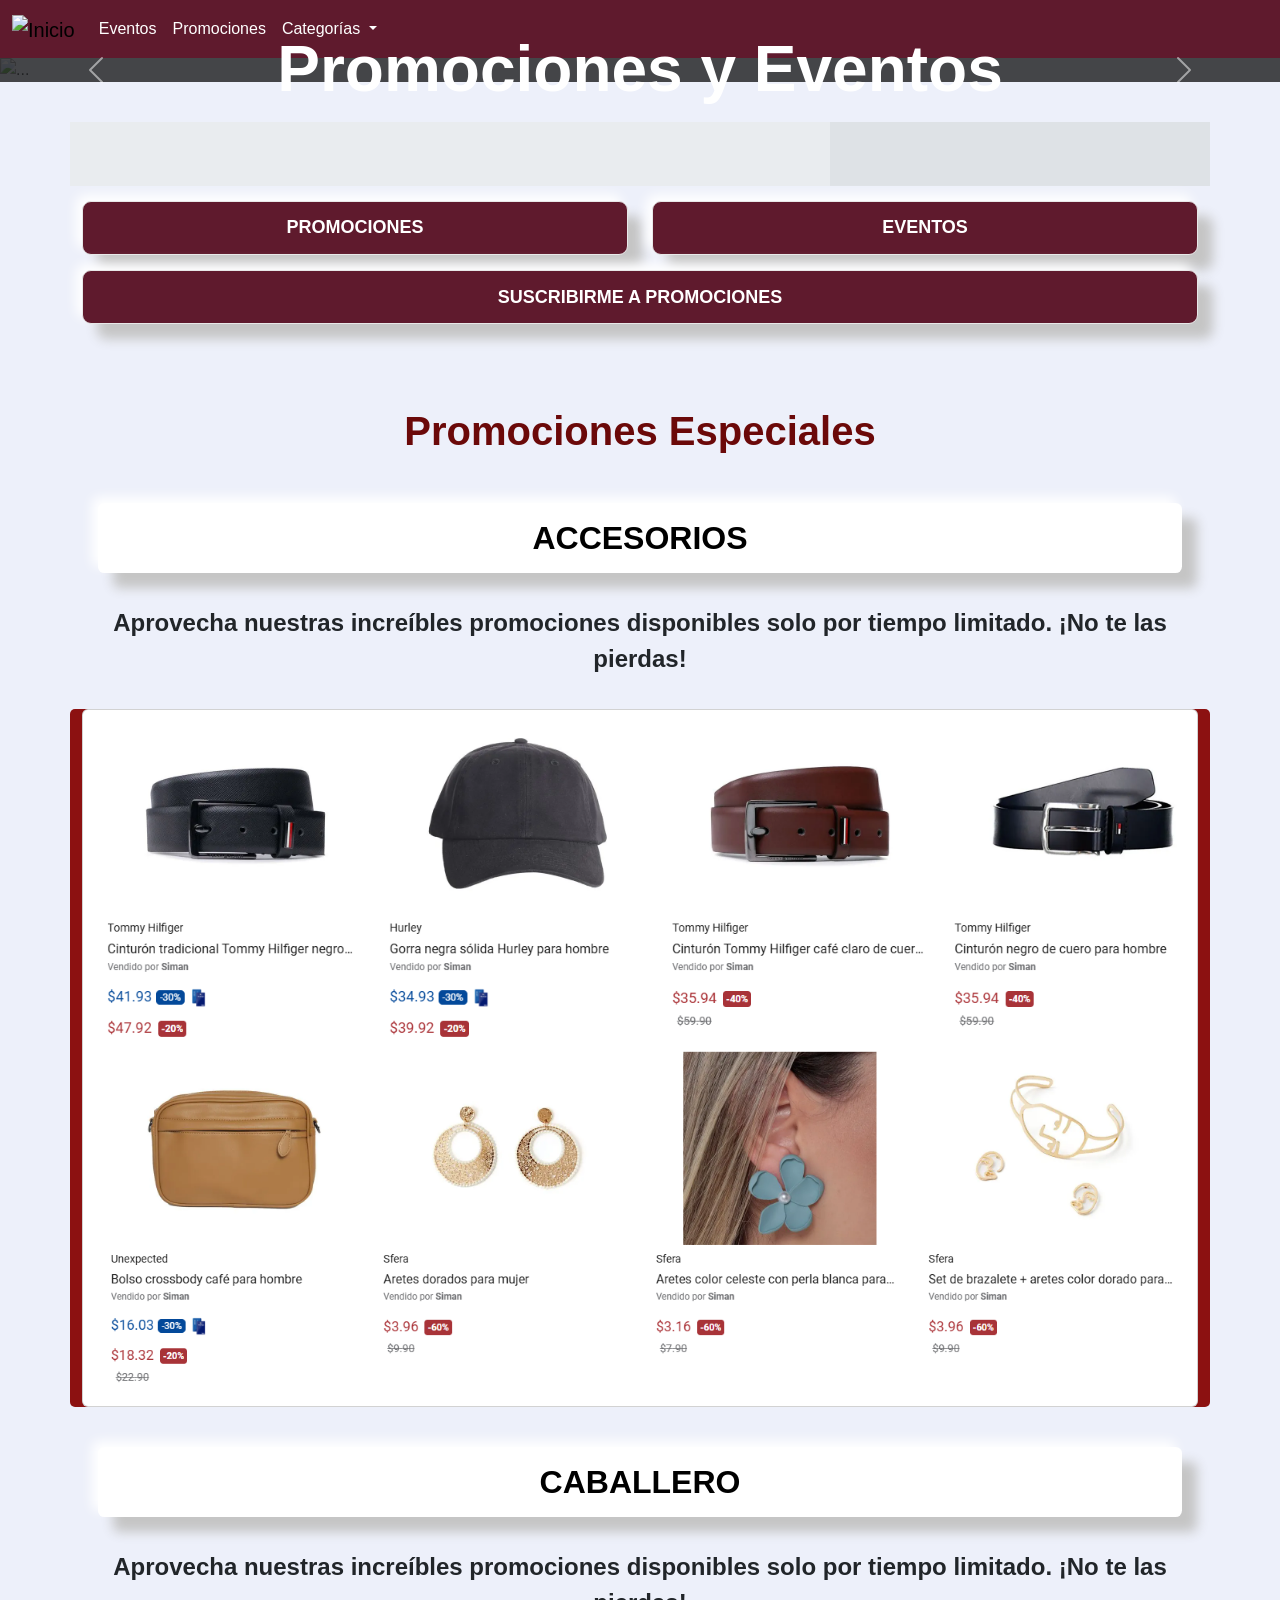
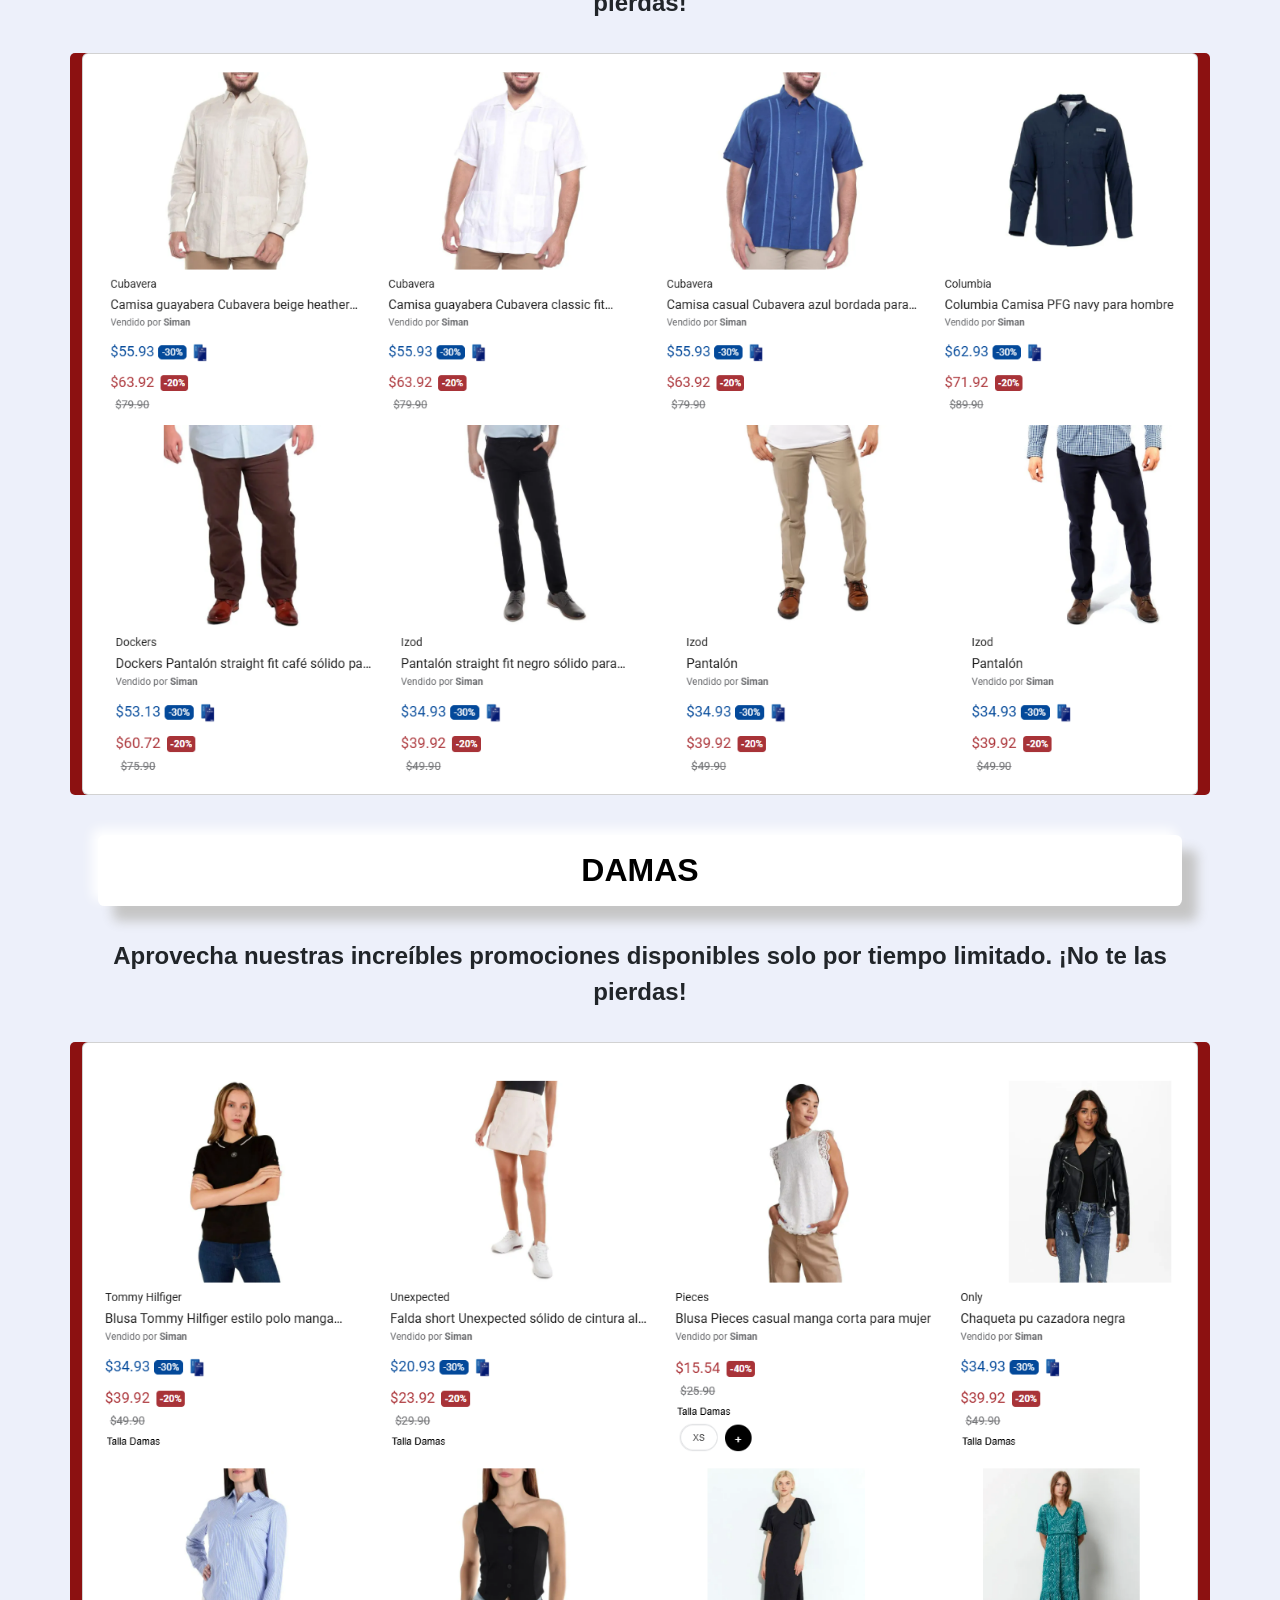
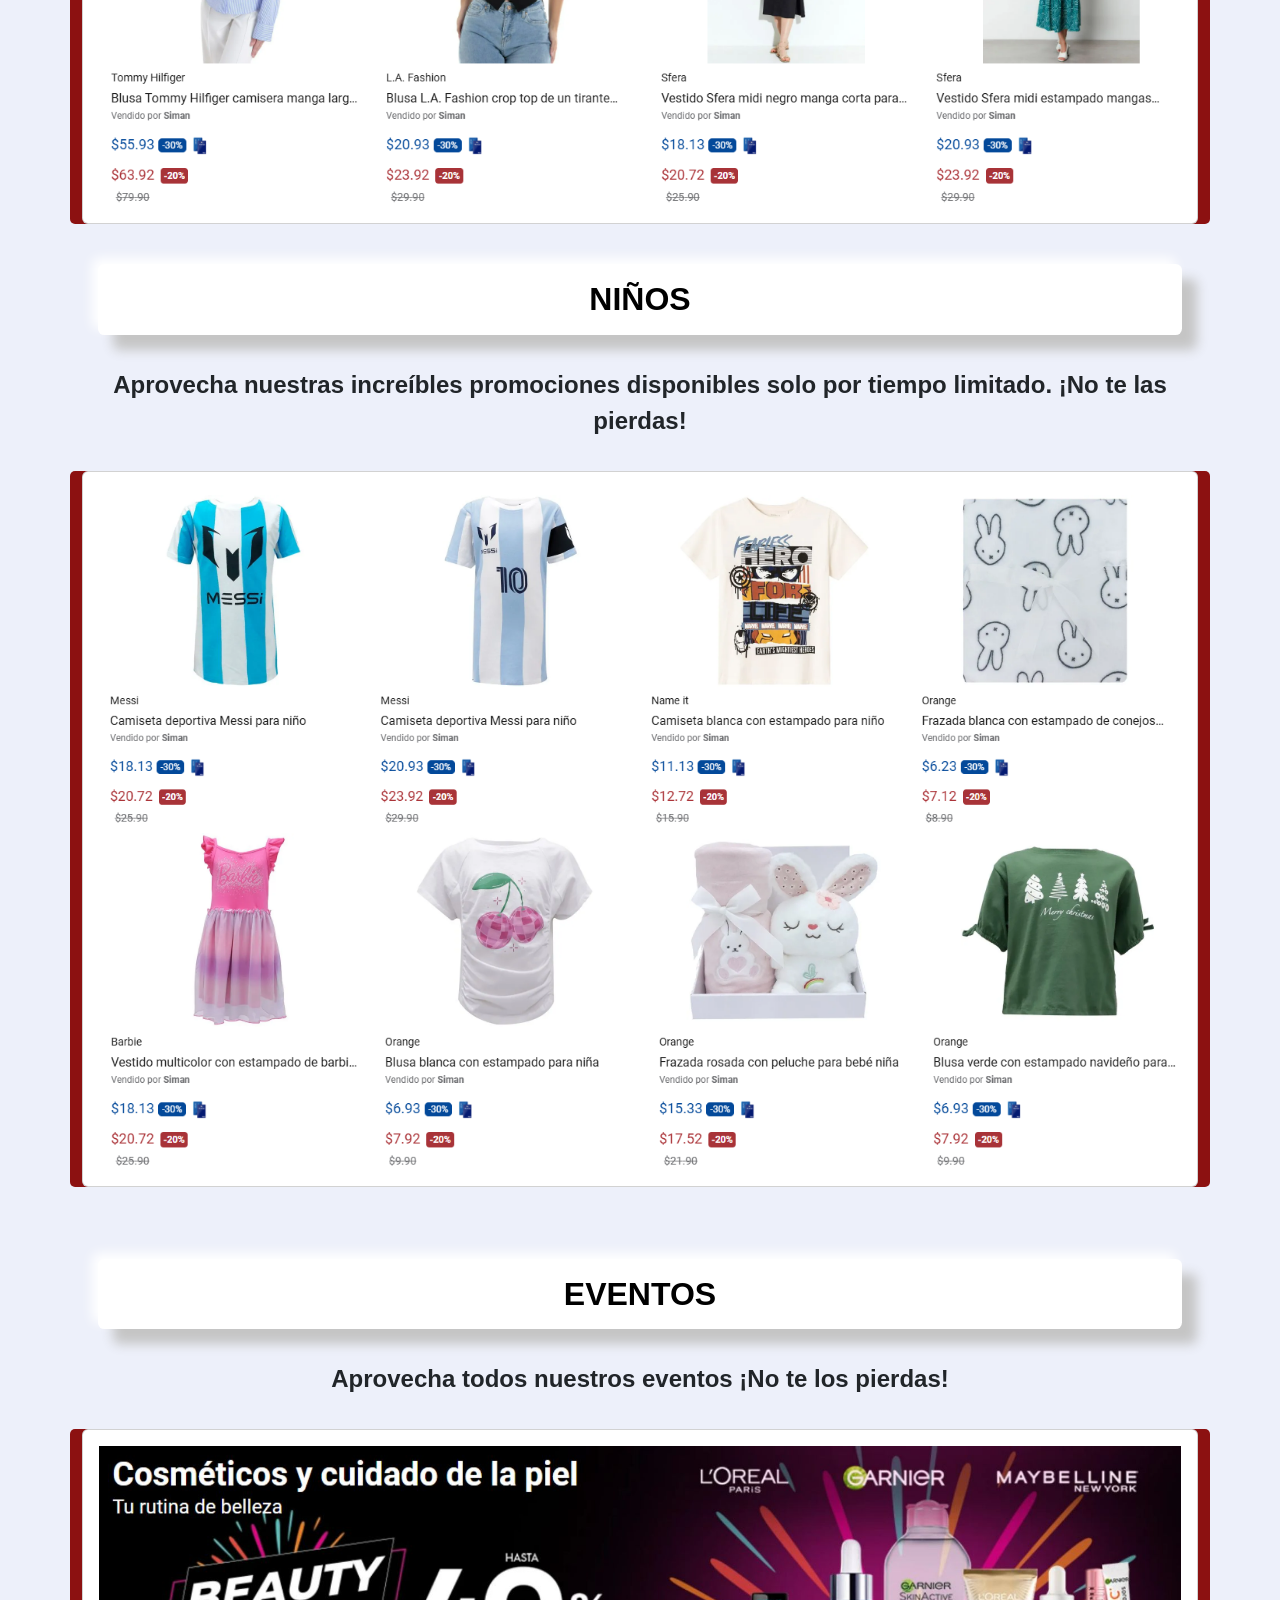
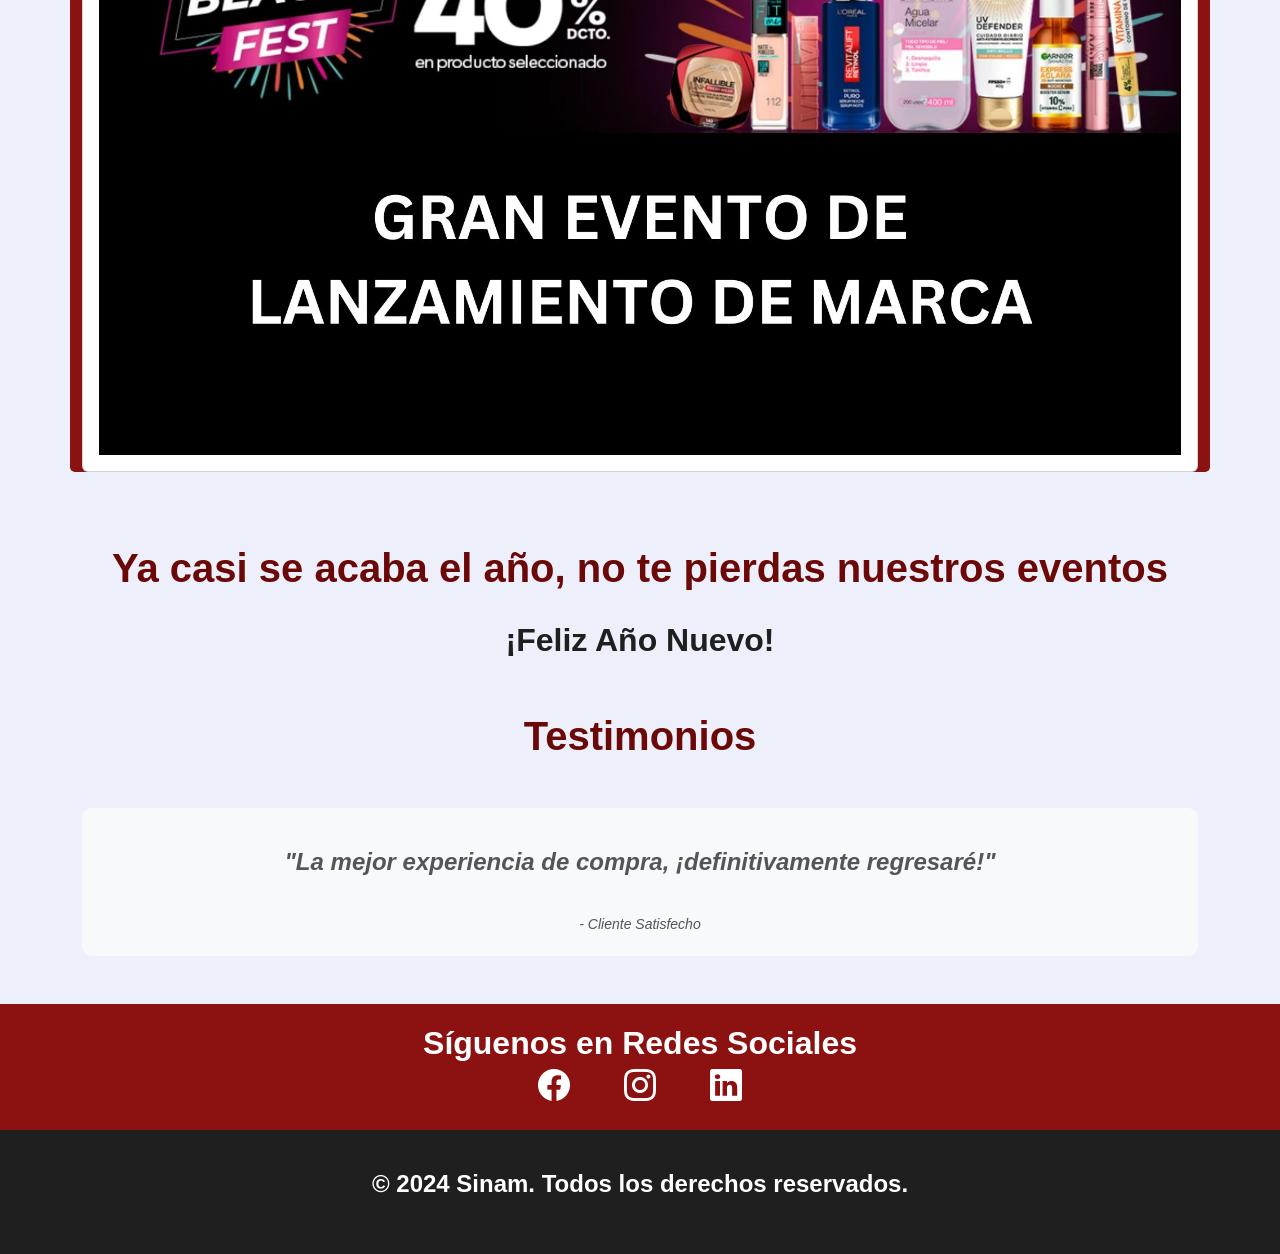
==== index.html @ 37f49fa4 "Rename Index.html to index.html Cambie Index por index" ====
<!DOCTYPE html>
<html lang="en">

<head>
    <meta charset="UTF-8">
    <meta name="viewport" content="width=device-width, initial-scale=1.0">
    <link href="https://cdn.jsdelivr.net/npm/bootstrap@5.3.3/dist/css/bootstrap.min.css" rel="stylesheet"
        integrity="sha384-QWTKZyjpPEjISv5WaRU9OFeRpok6YctnYmDr5pNlyT2bRjXh0JMhjY6hW+ALEwIH" crossorigin="anonymous">
    <link rel="stylesheet" href="https://cdn.jsdelivr.net/npm/bootstrap-icons@1.10.5/font/bootstrap-icons.css">
    <script src="https://cdn.jsdelivr.net/npm/bootstrap@5.3.3/dist/js/bootstrap.bundle.min.js"
        integrity="sha384-YvpcrYf0tY3lHB60NNkmXc5s9fDVZLESaAA55NDzOxhy9GkcIdslK1eN7N6jIeHz" crossorigin="anonymous"></script>
    <link rel="stylesheet" href="Assets/Styles.css">
    <title>Promociones Sinam</title>

</head>

<body>
    <header>
        <nav class="navbar navbar-expand-lg" style="background-color: #5F1A2D">
            <div class="container-fluid">
                <a class="navbar-brand" href="index.html">
                    <img src="https://siman.vtexassets.com/assets/vtex.file-manager-graphql/images/e4ecff05-a1d5-4fbf-90ae-7037b78b70f2___19999b42961a45dbb2f4293973939c0b.svg"
                        alt="Inicio" width="150">
                </a>
                <button class="navbar-toggler" type="button" data-bs-toggle="collapse"
                    data-bs-target="#navbarSupportedContent" aria-controls="navbarSupportedContent" aria-expanded="false"
                    aria-label="Toggle navigation">
                    <span class="navbar-toggler-icon"></span>
                </button>
                <div class="collapse navbar-collapse" id="navbarSupportedContent">
                    <ul class="navbar-nav me-auto mb-2 mb-lg-0">
                        <li class="nav-item">
                            <a class="nav-link active" aria-current="page" href="#EVENTOS" style="color: white;">Eventos</a>
                        </li>
                        <li class="nav-item">
                            <a class="nav-link" href="#promociones" style="color: white;">Promociones</a>
                        </li>
                        <li class="nav-item dropdown">
                            <a class="nav-link dropdown-toggle" href="#" role="button" data-bs-toggle="dropdown"
                                aria-expanded="false" style="color: white;">
                                Categorías
                            </a>
                            <ul class="dropdown-menu">
                                <li><a class="dropdown-item" href="#ACCESORIOS">Accesorios</a></li>
                                <li><a class="dropdown-item" href="#CABALLERO">Caballeros</a></li>
                                <li><a class="dropdown-item" href="#DAMAS">Damas</a></li>
                                <li><a class="dropdown-item" href="#NIÑOS">Niños</a></li>
                                
                                
                            </ul>
                        </li>
                    </ul>
                    
                </div>
            </div>
        </nav>
    </header>

    
    <section class="carousels">
        <div class="carousel-overlay">
            <h2>Promociones y Eventos</h2>
        </div>

        <div id="carouselExampleRide" class="carousel slide" data-bs-ride="carousel" data-bs-interval="3000">
            <div class="carousel-inner">
                
                <div class="carousel-item active">
                    <img src="https://siman.vtexassets.com/assets/vtex.file-manager-graphql/images/9c8678b0-8ed6-4fb7-b0b8-afb2bce6715c___4fba3512f62de926abd7a8b572b35449.jpg"
                        class="d-block w-100" alt="...">
                </div>
                
                <div class="carousel-item">
                    <img src="https://siman.vtexassets.com/assets/vtex.file-manager-graphql/images/683ba41d-2fdb-430b-965a-386ed344f950___d851d9ec091de3a6d39375bcaa7ee61e.jpg"
                        class="d-block w-100" alt="...">
                </div>
                <div class="carousel-item">
                    <img src="https://siman.vtexassets.com/assets/vtex.file-manager-graphql/images/4e006563-eccc-4fc7-9f91-490baccd30ce___bc0f6df8c7f15223cabfdde91b1e8120.jpg"
                        class="d-block w-100" alt="...">
                </div>
            </div>
            <button class="carousel-control-prev" type="button" data-bs-target="#carouselExampleRide"
                data-bs-slide="prev">
                <span class="carousel-control-prev-icon" aria-hidden="true"></span>
                <span class="visually-hidden">Previous</span>
            </button>
            <button class="carousel-control-next" type="button" data-bs-target="#carouselExampleRide"
                data-bs-slide="next">
                <span class="carousel-control-next-icon" aria-hidden="true"></span>
                <span class="visually-hidden">Next</span>
            </button>
        </div>
    </section>

    <section class="galeria">
        <div class="container text-center">
            <div class="row">
                <div class="col-lg-8">
                    <img src="https://siman.vtexassets.com/assets/vtex.file-manager-graphql/images/0140a25f-dde0-400b-b273-82d0436a4aa0___21d6024a87df809b2ba54321a27760c1.jpg"
                        class="img-fluid" alt="">
                </div>
                <div class="col-sm-4">
                    <img src="https://siman.vtexassets.com/assets/vtex.file-manager-graphql/images/4ad45ef2-b67a-4bc9-b803-daec7fcf2d91___7218b232532e399acb2bec048297d586.jpg"
                        class="img-fluid" alt="">
                </div>
            </div>
            <div class="row text-center ">
                <div class="col-sm-6">
                    <a href="#promociones" class="highlight-link btn">PROMOCIONES</a>
                </div>
                <div class="col-sm-6 botones">
                    <a href="#eventos" class="highlight-link btn">EVENTOS</a>
                </div>
            </div>
            <div class="row text-center">
                <div class="col-sm-12">
                    <a href="#suscripcion" class="highlight-link btn btn-suscribirme">SUSCRIBIRME A PROMOCIONES</a>
                </div>
            </div>
        </div>
    </section>
    

    <section class="promotions-section text-center my-5" id="promociones">
        <div class="container">
        
            <h2>Promociones Especiales</h2>
            <section id="ACCESORIOS">
                
            <h3>ACCESORIOS</h3>
            <p>Aprovecha nuestras increíbles promociones disponibles solo por tiempo limitado. ¡No te las pierdas!</p>
            <div class="row">
                <div class="col-md-14-6 mb-4">
                    <div class="card">
                        <div class="card-body">
                            <img src="promaccesorios.png" class="img-fluid" alt="">
                            <img src="PROMACCESORIOSMUJER.png" class="img-fluid" alt="">
                        </div>
                    </div>
                </div>
            </section>


                <section id="CABALLERO">
            <h3>CABALLERO</h3>
            <p>Aprovecha nuestras increíbles promociones disponibles solo por tiempo limitado. ¡No te las pierdas!</p>
            <div class="row">
                <div class="col-md-14-6 mb-4">
                    <div class="card">
                        <div class="card-body">
                            <img src="promocamisas.png" class="img-fluid" alt="">
                            <img src="Promopantalones.png" class="img-fluid" alt="">
                        </div>
                    </div>
                </div>
            </section>

            <section id="DAMAS">
                <h3>DAMAS</h3>
                <p>Aprovecha nuestras increíbles promociones disponibles solo por tiempo limitado. ¡No te las pierdas!</p>
                <div class="row">
                    <div class="col-md-14-6 mb-4">
                        <div class="card">
                            <div class="card-body">
                                <img src="promdamas.png" class="img-fluid" alt="">
                                <img src="promdamas2.png" class="img-fluid" alt="">
                            </div>
                        </div>
                    </div>
                </section>
                
                <section id="NIÑOS"></section>
                <h3>NIÑOS</h3>
                <p>Aprovecha nuestras increíbles promociones disponibles solo por tiempo limitado. ¡No te las pierdas!</p>
                <div class="row">
                    <div class="col-md-14-6 mb-4">
                        <div class="card">
                            <div class="card-body">
                                <img src="promniños.png" class="img-fluid" alt="">
                                <img src="promniñas.png" class="img-fluid" alt="">
                            </div>
                        </div>
                    </div>
                
                </section>


            </div>
        </div>
    </section>
    
    <section class="promotions-section text-center my-5" id="EVENTOS">
        <div class="container">
        
            <h3>EVENTOS</h3>
            <section id="EVENTOS">
            
            
                <section id="EVENTOS"></section>
                
                <p>Aprovecha todos nuestros eventos ¡No te los pierdas!</p>
                <div class="row">
                    <div class="col-md-14-6 mb-4">
                        <div class="card">
                            <div class="card-body">
                                <img src="EVENTO.jpg" class="img-fluid" alt="">
                                
                            </div>
                        </div>
                    </div>
                
                </section>


            </div>
        </div>
    </section>

    <section class="counter-section">
        <div class="container text-center">
            <h2 class="my-4">Ya casi se acaba el año, no te pierdas nuestros eventos</h2>
            <div id="counter" class="counter">
                <div class="time-box" id="days-box">
                    <span class="time" id="days">00</span>
                    <span class="label">días</span>
                </div>
                <div class="time-box" id="hours-box">
                    <span class="time" id="hours">00</span>
                    <span class="label">horas</span>
                </div>
                <div class="time-box" id="minutes-box">
                    <span class="time" id="minutes">00</span>
                    <span class="label">minutos</span>
                </div>
                <div class="time-box" id="seconds-box">
                    <span class="time" id="seconds">00</span>
                    <span class="label">segundos</span>
                </div>
            </div>
        </div>
    </section>
    
    <script>
        function updateCounter() {
            const targetDate = new Date("2024-12-31T23:59:59").getTime();
            const now = new Date().getTime();
            const distance = targetDate - now;
    
            const days = Math.floor(distance / (1000 * 60 * 60 * 24));
            const hours = Math.floor((distance % (1000 * 60 * 60 * 24)) / (1000 * 60 * 60));
            const minutes = Math.floor((distance % (1000 * 60 * 60)) / (1000 * 60));
            const seconds = Math.floor((distance % (1000 * 60)) / 1000);
    
            if (distance < 0) {
                document.getElementById("counter").innerHTML = "¡Feliz Año Nuevo!";
            } else {
                document.getElementById("days").textContent = days;
                document.getElementById("hours").textContent = hours;
                document.getElementById("minutes").textContent = minutes;
                document.getElementById("seconds").textContent = seconds;
            }
        }
    
        setInterval(updateCounter, 1000);
    </script>
    
    
    
    
    <section class="testimonial-section text-center my-5">
        <div class="container">
            <h2>Testimonios</h2>
            <div class="testimonial">
                <p>"La mejor experiencia de compra, ¡definitivamente regresaré!"</p>
                <small>- Cliente Satisfecho</small>
            </div>
        </div>
    </section>

    <section class="social-section text-center my-0">
        <div class="container">
            <h2 class="redes">Síguenos en Redes Sociales</h2>
            <div class="social-icons">
                <a href="https://www.facebook.com/simanelsalvador/"><i class="bi bi-facebook"></i></a>
                <a href="https://www.instagram.com/almacenessiman"><i class="bi bi-instagram"></i></a>
                <a href="#"><i class="bi bi-linkedin"></i></a>
            </div>
        </div>
    </section>


    <footer class="text-center my-0" style="background-color: #1F1F1F; color: white; padding: 20px;">
        <p>&copy; 2024 Sinam. Todos los derechos reservados.</p>
    </footer>

    
    
</body>

</html>
---- Assets/Styles.css ----
/* Estilos básicos */
body {
    background-color: #EDF0FA;
    font-family: Arial, sans-serif;
}

h2 {
    font-weight: bold;
    font-size: 2.5rem;
    color: #6b0909;
    margin-bottom: 3rem;
}

h3 {
    font-weight: bold;
    font-size: 2rem;
    background-color: #ffffff;
    color: #000000;
    box-shadow: 15px 15px 12px #c5c5c5, -6px -6px 12px #ffffff;
    margin: 1rem;
    border-radius: 0.2em;
    padding: 1rem;
}

p{
    font-weight: bold;
    padding: 1rem 1rem;
    font-size: 1.5rem;
}

/* Clases específicas */
.carousels{
    margin-bottom: 20px;
    position: relative;
}

.carousel-item img {
    opacity: 0.6; /* Opacidad de las imágenes de fondo */
}

.carousel-overlay h2 {
    position: absolute;
    top: 0;
    left: 0;
    width: 100%;
    height: 100%;
    display: flex;
    justify-content: center;
    align-items: center;
    color: white;
    font-size: 4rem;
    font-weight: bold;
    background-color: rgba(0, 0, 0, 0.712); /* Fondo oscuro semitransparente */
    z-index: 1; /* Asegura que el texto esté encima */
}

.carousel-inner {
    z-index: 0; /* Hace que el carrusel quede detrás del texto */
}


.galeria {
    padding: 20px;
}

.galeria .row {
    margin-bottom: 15px;
}

.galeria img {
    width: 100%;
    height: auto;
    border-radius: 5px;
}

.galeria .btn {
    width: 100%;
}

.col-lg-8 {
    background-color: #e9ecef;
    padding: 20px;
}

.col-sm-4, .col-sm {
    background-color: #dee2e6;
    padding: 20px;
}

.mb-4 {
    background-color: #8C1111;
    border-radius: 5px;
}

.counter {
    display: flex;
    justify-content: center;
    align-items: center;
    gap: 20px;
    font-size: 2rem;
    font-weight: bold;
    color: #1F1F1F;
    margin: 20px 0;
}

.social-section {
    background-color: #8C1111;
    padding: 20px 0;
    color: white;
}

.social-icons a, .redes {
    color: #ffffff;
    font-size: 2rem;
    margin: 0 25px;
}

.testimonials {
    background-color: #f2f2f2;
    padding: 20px 0;
}

.testimonial {
    background-color: #f8f9fa;
    border-radius: 10px;
    font-style: italic;
    color: #555;
    padding: 20px;
    margin: 10px 0 20px 0;
}

.highlight-link {
    color: #ffffff;
    padding: 0.7em 1.7em;
    font-size: 18px;
    border-radius: 0.5em;
    background: #5F1A2D;
    cursor: pointer;
    border: 1px solid #e8e8e8;
    transition: all 0.3s;
    box-shadow: 15px 15px 12px #c5c5c5, -6px -6px 12px #ffffff;
    font-weight: bold;
}

.highlight-link:hover {
    background-color: #EDF0FA;
    color: #000000;
}

.highlight-link:active {
    color: #666;
    box-shadow: inset 4px 4px 12px #c5c5c5, inset -4px -4px 12px #ffffff;
}

/* Estilos adicionales */
.time-box {
    border: 2px solid #8C1111;
    border-radius: 10px;
    padding: 20px;
    text-align: center;
    background: #fff;
    box-shadow: 15px 15px 12px #c5c5c5, -6px -6px 12px #ffffff;
    position: relative;
}

.time {
    font-size: 40px;
    font-weight: bold;
    display: block;
}

.label {
    font-size: 16px;
    color: #333;
}

/* Efectos */
#navbarSupportedContent .nav-item:hover {
    background-color: #6b0909;
    border-radius: 10px;
}

#seconds-box {
    animation: fall 1s infinite;
}

@keyframes fall {
    0% {
        transform: translateY(0);
    }
    50% {
        transform: translateY(10px);
    }
    100% {
        transform: translateY(0);
    }
}
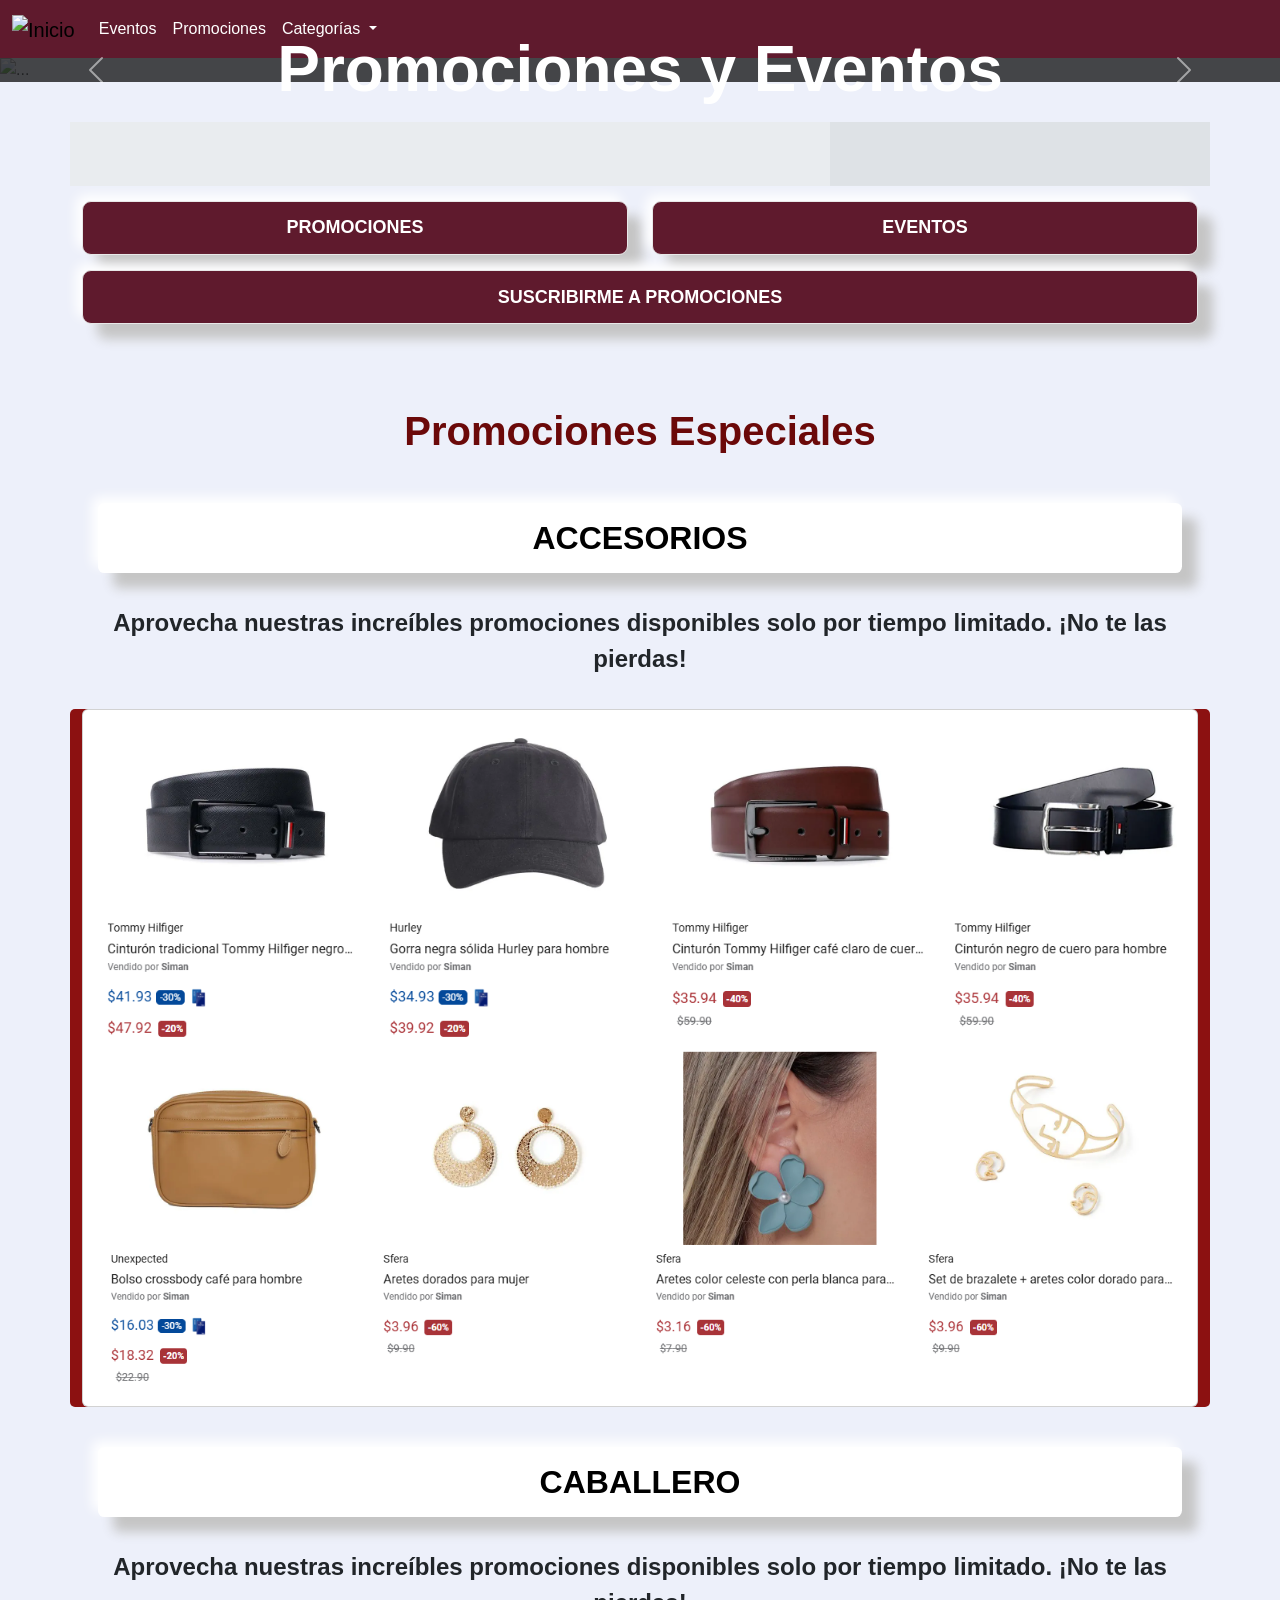
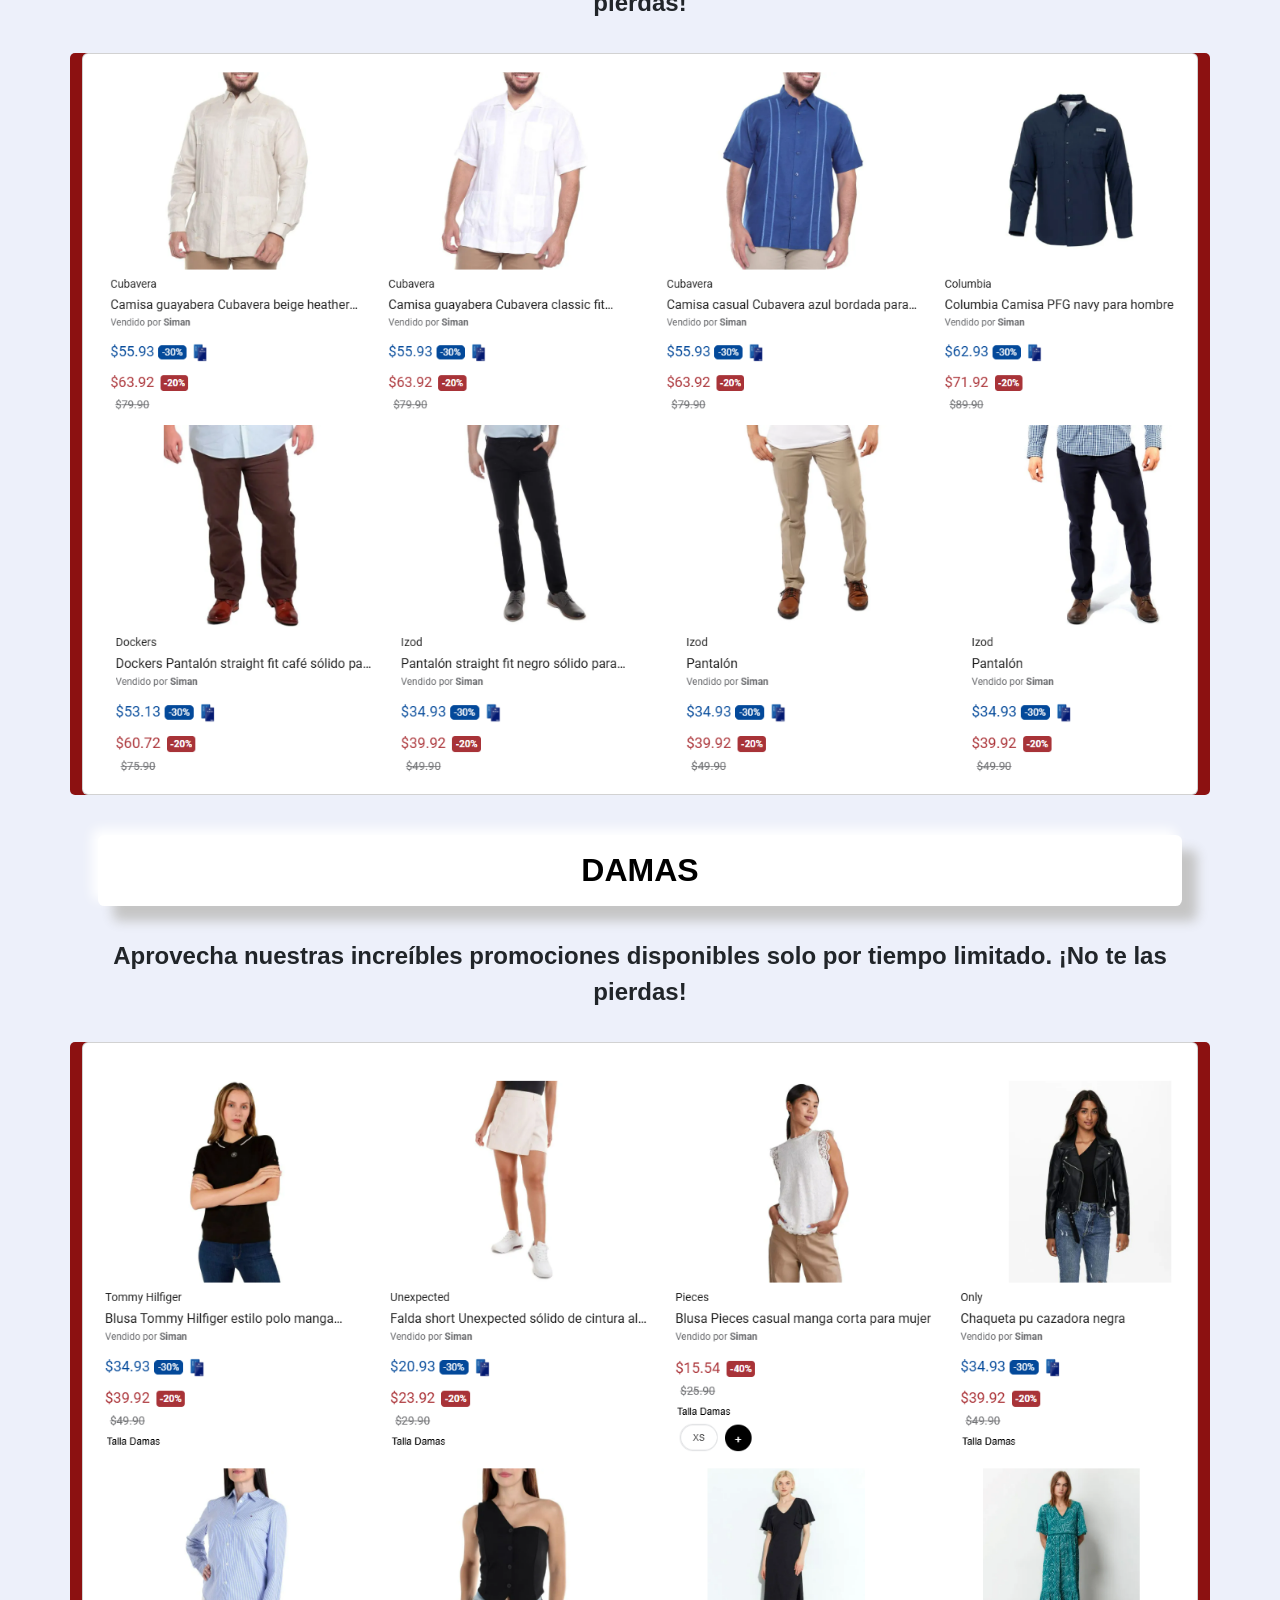
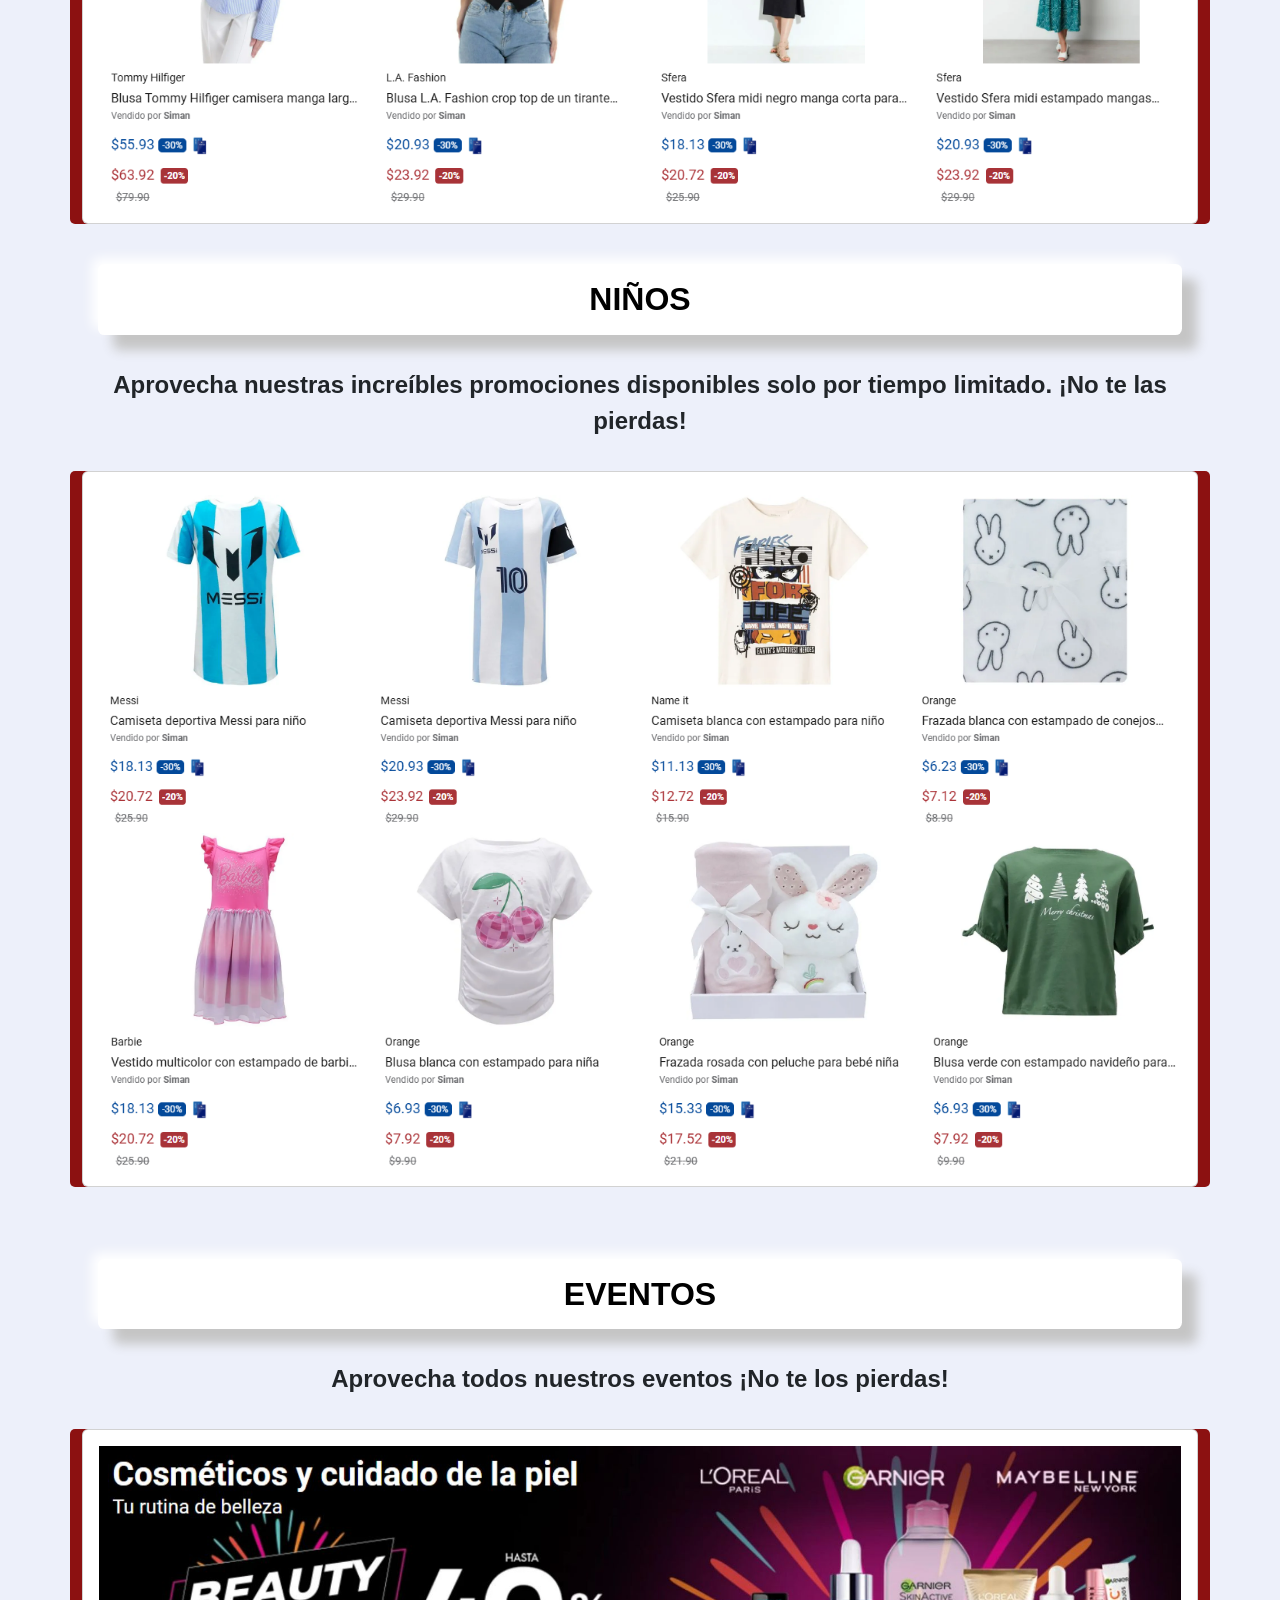
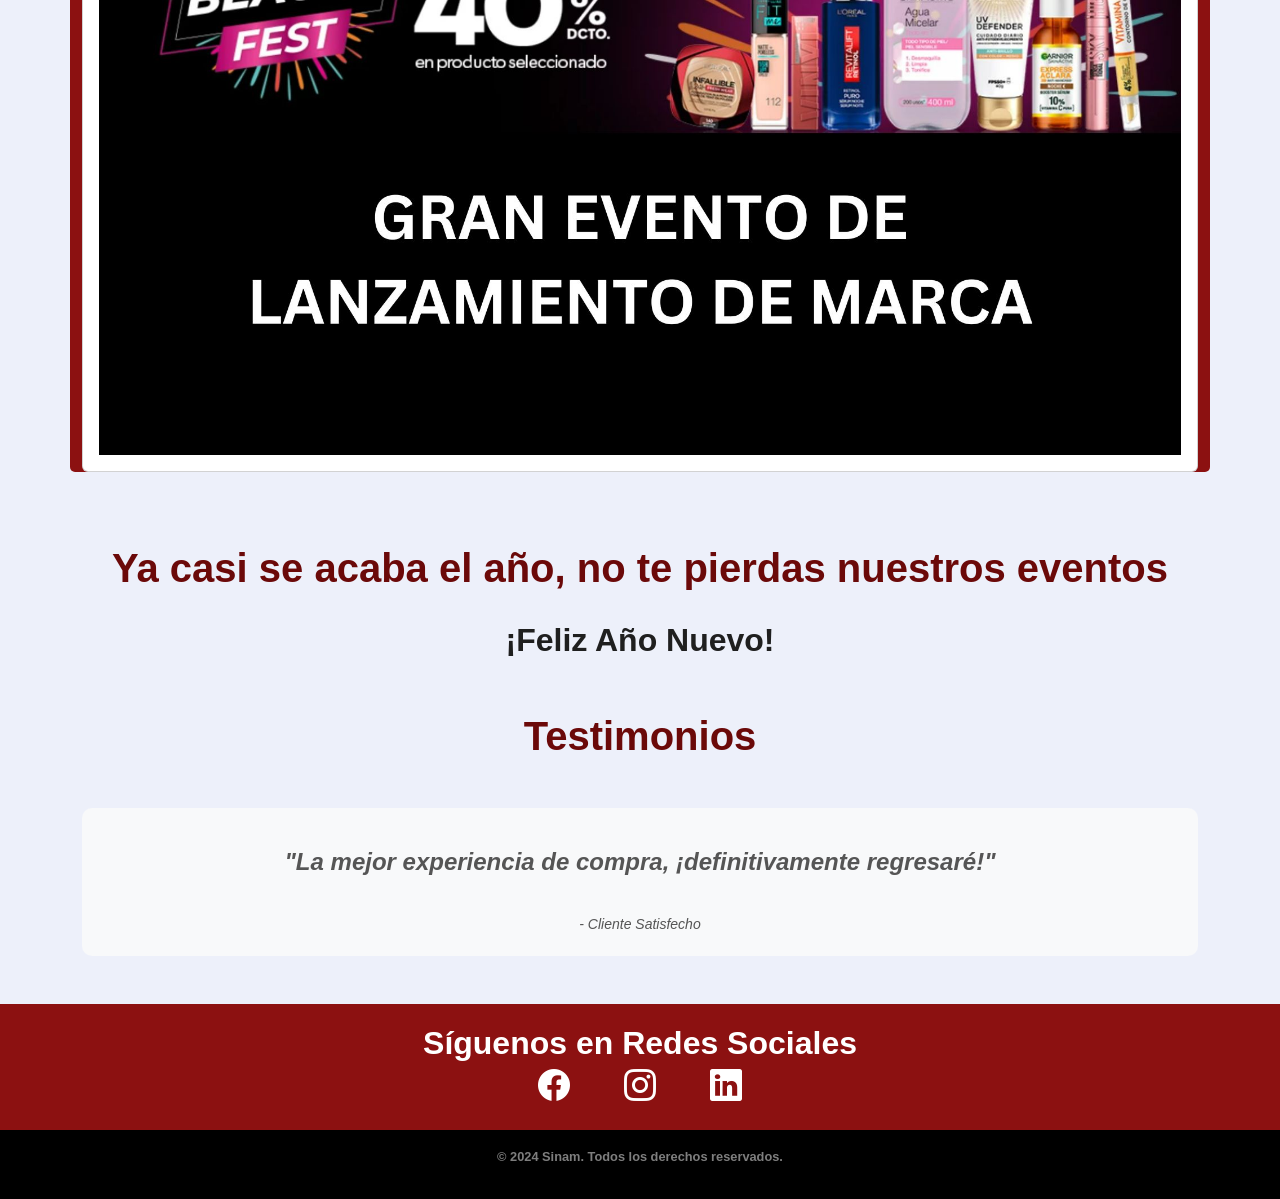
==== commit 2bbf2f68: "Merge branch 'main' of https://github.com/gerald-M14/BOOTCAMP_FSJ26 readme" ====
--- a/index.html
+++ b/index.html
@@ -289,8 +289,8 @@
     </section>
 
 
-    <footer class="text-center my-0" style="background-color: #1F1F1F; color: white; padding: 20px;">
-        <p>&copy; 2024 Sinam. Todos los derechos reservados.</p>
+    <footer class="text-center my-0" style="background-color: #000000; color: rgb(126, 126, 126); padding: 1px; font-size: 0.8rem;">
+        <p class="derechos">&copy; 2024 Sinam. Todos los derechos reservados.</p>
     </footer>
 
     
--- a/Assets/Styles.css
+++ b/Assets/Styles.css
@@ -96,11 +96,12 @@
     display: flex;
     justify-content: center;
     align-items: center;
-    gap: 20px;
+    gap: 15px;
     font-size: 2rem;
     font-weight: bold;
     color: #1F1F1F;
     margin: 20px 0;
+    
 }
 
 .social-section {
@@ -195,3 +196,90 @@
         transform: translateY(0);
     }
 }
+
+footer p{
+    font-size: 0.8rem; /* Forzar el tamaño de la fuente */
+}
+.navbar-toggler-icon {
+    background-color: rgb(209, 208, 208); /* Cambia el color a blanco */
+    border-radius: 5px;
+    
+}
+
+/* Responsive */
+@media (max-width: 768px) {
+    .carousel-title {
+        font-size: 1.5em;
+        margin: 10px 0;
+        order: 1; /* Mueve el título después del carrusel */
+    }
+    .carousel {
+        order: 0;
+    }
+
+    .counter {
+        font-size: 2em; /* Ajusta el tamaño del contador en tabletas */
+    }
+
+}
+
+@media (max-width: 768px) {
+    .counter-section h2 {
+        font-size: 1.5em;
+    }
+
+    .time-box {
+        padding: 15px;
+        min-width: 60px;
+    }
+
+    .time {
+        font-size: 2em;
+    }
+
+    .label {
+        font-size: 0.9em;
+    }
+}
+
+@media (max-width: 480px) {
+    .counter-section h2 {
+        font-size: 1.2em;
+    }
+
+    .time-box {
+        padding: 10px;
+        min-width: 50px;
+        text-align: center;
+        
+        
+    }
+
+    .time {
+        font-size: 1.5rem;
+    }
+
+    .label {
+        font-size: 0.8rem;
+        
+    }
+
+    .carousel-overlay h2{
+        font-size: 1.5rem;
+        text-align: center;
+        
+    }
+
+    .botones{
+        padding: 10px;
+    }
+
+    h2,h3, .redes{
+        font-size: 1.2rem;
+    }
+
+    footer{
+        padding: 0.5rem; /* Aún más pequeño en tablets y móviles */
+        font-size: 0.8rem; /* Fuente un poco más pequeña */
+    }
+}
